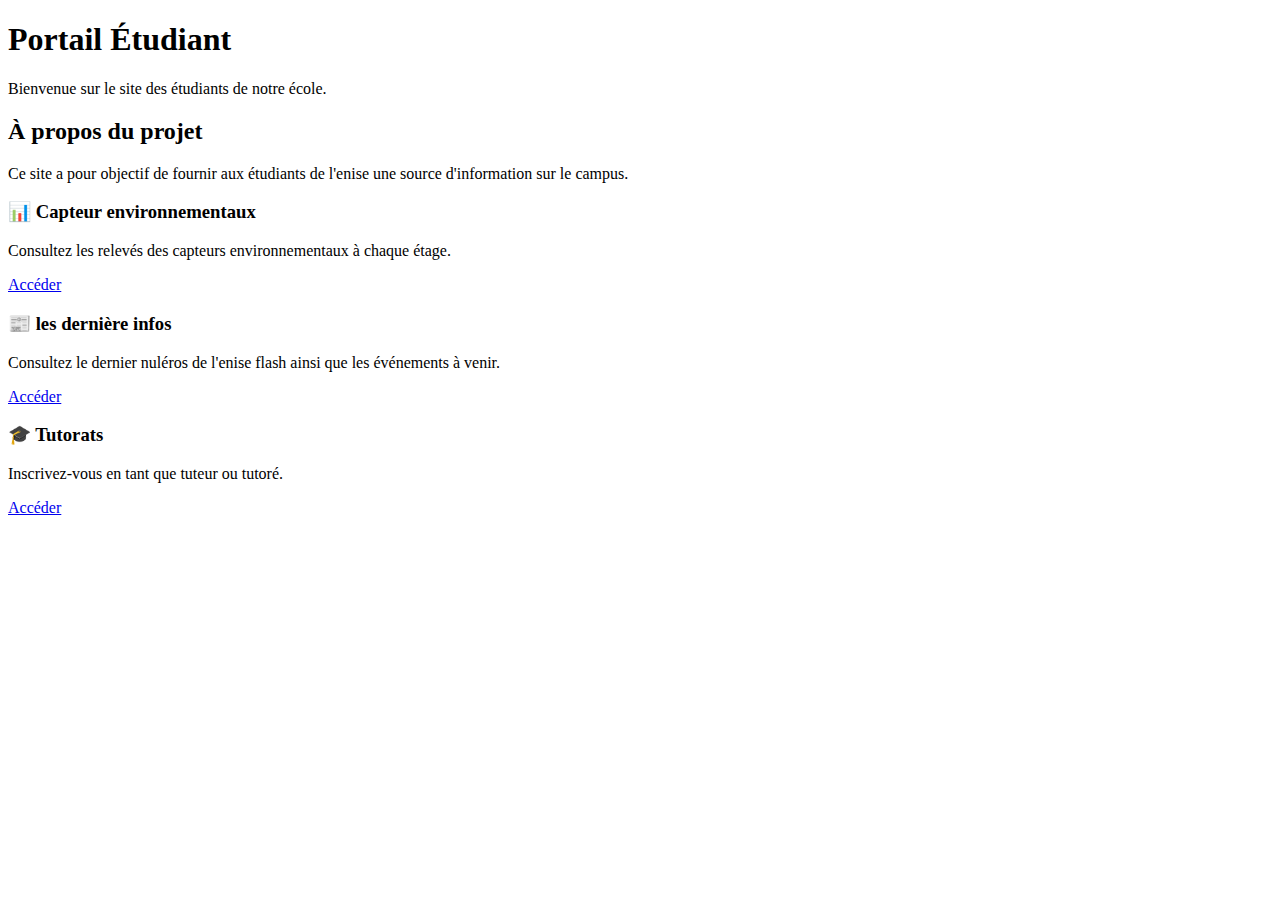
==== index.html @ 21e1bb30 "Update index.html" ====
<!DOCTYPE html>
<html lang="fr">
<head>
    <meta charset="UTF-8">
    <meta name="viewport" content="width=device-width, initial-scale=1.0">
    <title>Portail Étudiant - Accueil</title>
    <link rel="stylesheet" href="styles.css">
</head>
<body>

    <header>
        <h1>Portail Étudiant</h1>
        <p>Bienvenue sur le site des étudiants de notre école.</p>
    </header>

    <main>
        <section class="intro">
            <h2>À propos du projet</h2>
            <p>Ce site a pour objectif de fournir aux étudiants de l'enise une source d'information sur le campus.</p>
        </section>

        <section class="links">
            <div class="link-box">
                <h3>📊 Capteur environnementaux</h3>
                <p>Consultez les relevés des capteurs environnementaux à chaque étage.</p>
                <a href="Carterdc.html">Accéder</a>
            </div>

            <div class="link-box">
                <h3>📰 les dernière infos</h3>
                <p>Consultez le dernier nuléros de l'enise flash ainsi que les événements à venir.</p>
                <a href="info.html">Accéder</a>
            </div>

            <div class="link-box">
                <h3>🎓 Tutorats</h3>
                <p>Inscrivez-vous en tant que tuteur ou tutoré.</p>
                <a href="tutorat.html">Accéder</a>
            </div>
        </section>
    </main>



</body>
</html>
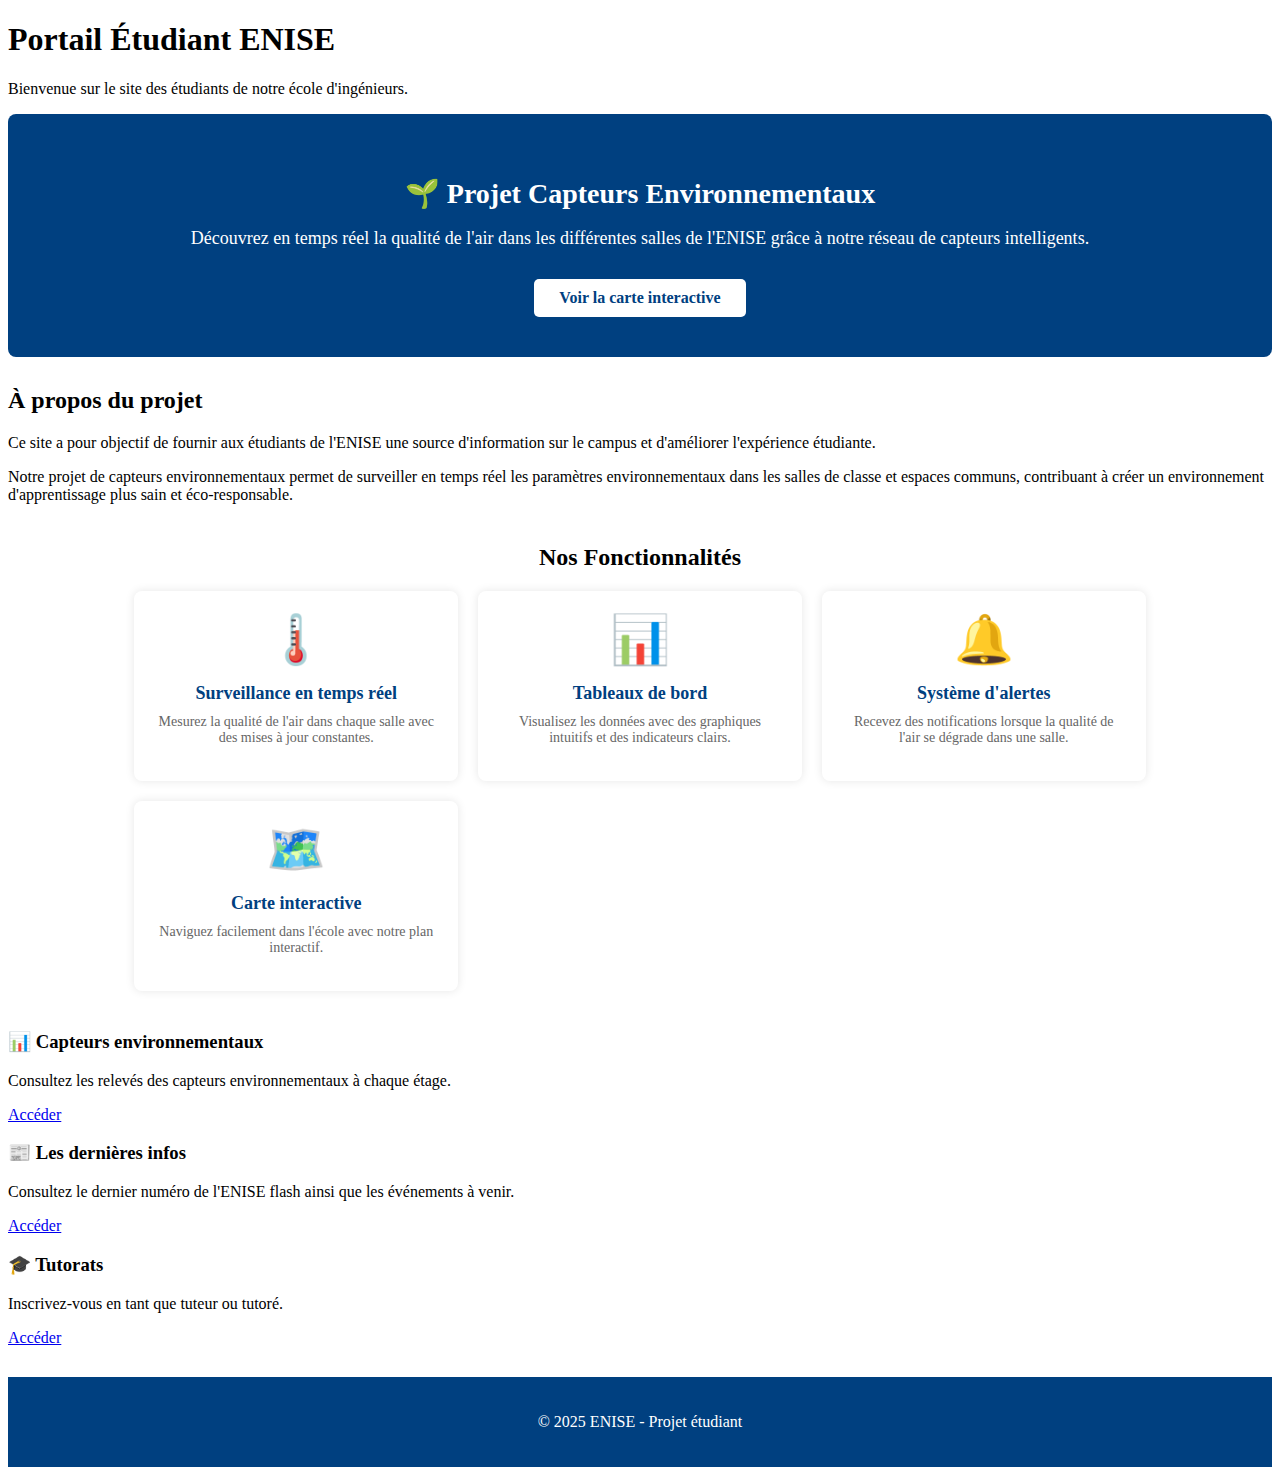
==== commit 9132f3c5: "Update index.html" ====
--- a/index.html
+++ b/index.html
@@ -5,31 +5,154 @@
     <meta name="viewport" content="width=device-width, initial-scale=1.0">
     <title>Portail Étudiant - Accueil</title>
     <link rel="stylesheet" href="styles.css">
+    <style>
+        .hero-banner {
+            background-color: #004080;
+            color: white;
+            padding: 40px 20px;
+            text-align: center;
+            margin-bottom: 30px;
+            border-radius: 8px;
+        }
+        
+        .hero-banner h2 {
+            font-size: 28px;
+            margin-bottom: 15px;
+        }
+        
+        .hero-banner p {
+            font-size: 18px;
+            margin-bottom: 20px;
+        }
+        
+        .hero-button {
+            display: inline-block;
+            background-color: white;
+            color: #004080;
+            padding: 10px 25px;
+            border-radius: 5px;
+            text-decoration: none;
+            font-weight: bold;
+            margin-top: 10px;
+            transition: all 0.3s ease;
+        }
+        
+        .hero-button:hover {
+            background-color: #f0f0f0;
+            transform: scale(1.05);
+        }
+        
+        .feature-section {
+            margin: 40px auto;
+            width: 80%;
+        }
+        
+        .feature-grid {
+            display: grid;
+            grid-template-columns: repeat(auto-fill, minmax(250px, 1fr));
+            gap: 20px;
+        }
+        
+        .feature-card {
+            background-color: white;
+            border-radius: 8px;
+            box-shadow: 0 0 10px rgba(0, 0, 0, 0.1);
+            padding: 20px;
+            text-align: center;
+            transition: transform 0.3s ease;
+        }
+        
+        .feature-card:hover {
+            transform: translateY(-5px);
+        }
+        
+        .feature-icon {
+            font-size: 48px;
+            margin-bottom: 15px;
+        }
+        
+        .feature-title {
+            font-size: 18px;
+            font-weight: bold;
+            margin-bottom: 10px;
+            color: #004080;
+        }
+        
+        .feature-description {
+            font-size: 14px;
+            color: #666;
+            margin-bottom: 15px;
+        }
+        
+        footer {
+            background-color: #004080;
+            color: white;
+            text-align: center;
+            padding: 20px;
+            margin-top: 30px;
+        }
+    </style>
 </head>
 <body>
 
     <header>
-        <h1>Portail Étudiant</h1>
-        <p>Bienvenue sur le site des étudiants de notre école.</p>
+        <h1>Portail Étudiant ENISE</h1>
+        <p>Bienvenue sur le site des étudiants de notre école d'ingénieurs.</p>
     </header>
 
     <main>
+        <div class="hero-banner">
+            <h2>🌱 Projet Capteurs Environnementaux</h2>
+            <p>Découvrez en temps réel la qualité de l'air dans les différentes salles de l'ENISE grâce à notre réseau de capteurs intelligents.</p>
+            <a href="Carterdc.html" class="hero-button">Voir la carte interactive</a>
+        </div>
+        
         <section class="intro">
             <h2>À propos du projet</h2>
-            <p>Ce site a pour objectif de fournir aux étudiants de l'enise une source d'information sur le campus.</p>
+            <p>Ce site a pour objectif de fournir aux étudiants de l'ENISE une source d'information sur le campus et d'améliorer l'expérience étudiante.</p>
+            <p>Notre projet de capteurs environnementaux permet de surveiller en temps réel les paramètres environnementaux dans les salles de classe et espaces communs, contribuant à créer un environnement d'apprentissage plus sain et éco-responsable.</p>
+        </section>
+
+        <section class="feature-section">
+            <h2 style="text-align: center; margin-bottom: 20px;">Nos Fonctionnalités</h2>
+            <div class="feature-grid">
+                <div class="feature-card">
+                    <div class="feature-icon">🌡️</div>
+                    <div class="feature-title">Surveillance en temps réel</div>
+                    <div class="feature-description">Mesurez la qualité de l'air dans chaque salle avec des mises à jour constantes.</div>
+                </div>
+                
+                <div class="feature-card">
+                    <div class="feature-icon">📊</div>
+                    <div class="feature-title">Tableaux de bord</div>
+                    <div class="feature-description">Visualisez les données avec des graphiques intuitifs et des indicateurs clairs.</div>
+                </div>
+                
+                <div class="feature-card">
+                    <div class="feature-icon">🔔</div>
+                    <div class="feature-title">Système d'alertes</div>
+                    <div class="feature-description">Recevez des notifications lorsque la qualité de l'air se dégrade dans une salle.</div>
+                </div>
+                
+                <div class="feature-card">
+                    <div class="feature-icon">🗺️</div>
+                    <div class="feature-title">Carte interactive</div>
+                    <div class="feature-description">Naviguez facilement dans l'école avec notre plan interactif.</div>
+                </div>
+            </div>
         </section>
 
         <section class="links">
             <div class="link-box">
-                <h3>📊 Capteur environnementaux</h3>
+                <h3>📊 Capteurs environnementaux</h3>
                 <p>Consultez les relevés des capteurs environnementaux à chaque étage.</p>
-                <a href="Carterdc.html">Accéder</a>
+                <a href="air-quality.html">Accéder</a>
             </div>
 
             <div class="link-box">
-                <h3>📰 les dernière infos</h3>
-                <p>Consultez le dernier nuléros de l'enise flash ainsi que les événements à venir.</p>
-                <a href="info.html">Accéder</a>
+                <h3>📰 Les dernières infos</h3>
+                <p>Consultez le dernier numéro de l'ENISE flash ainsi que les événements à venir.</p>
+                <a href="https://sites.google.com/view/eniseflash/accueil?authuser=0">Accéder</a>
             </div>
 
             <div class="link-box">
@@ -40,7 +163,9 @@
         </section>
     </main>
 
-
+    <footer>
+        <p>© 2025 ENISE - Projet étudiant</p>
+    </footer>
 
 </body>
 </html>
